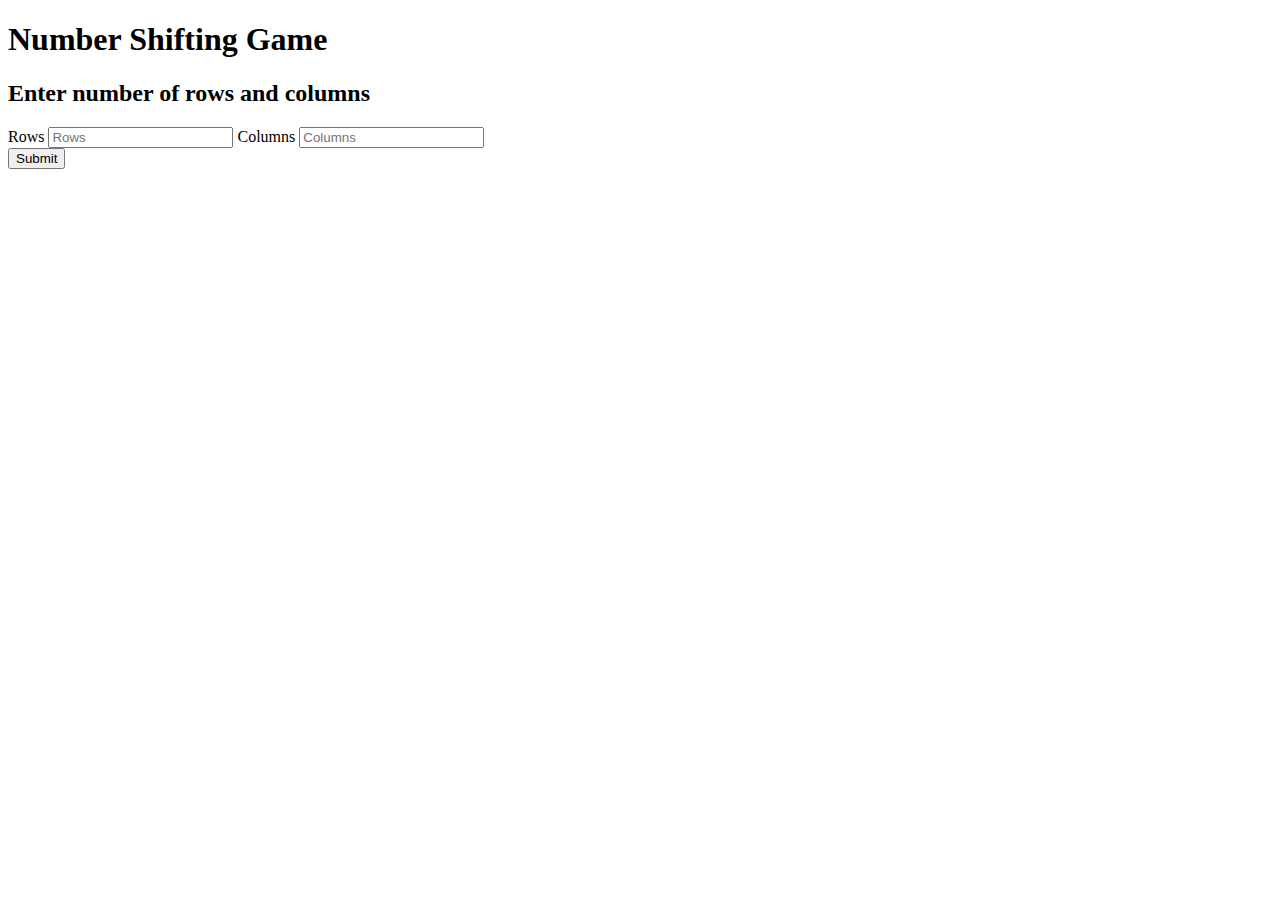
==== try/index.html @ dec5a17d "add heading and fire effect" ====
<!DOCTYPE html>
<html lang="en">

<head>
    <meta charset="UTF-8">
    <meta name="viewport" content="width=device-width, initial-scale=1.0">
    <title>Number Shifting Game</title>
    <link rel="stylesheet" href="assests/css/style.css">
    <script src="assests/js/nsg.js" defer></script>
</head>

<body>
    <div id="div-root">
        <h1 class="font-effect-fire">Number Shifting Game</h1>
        <h2>Enter number of rows and columns</h2>
        <form action="#" method="POST" onsubmit="handleSubmit(event)">
            <label for="rows">Rows</label>
            <input type="text" name="rows" id="rows" placeholder="Rows">
            <label for="columns">Columns</label>
            <input type="text" name="columns" id="columns" placeholder="Columns">
            <br>
            <button type="submit">Submit</button>
        </form>
    </div>
</body>

</html>
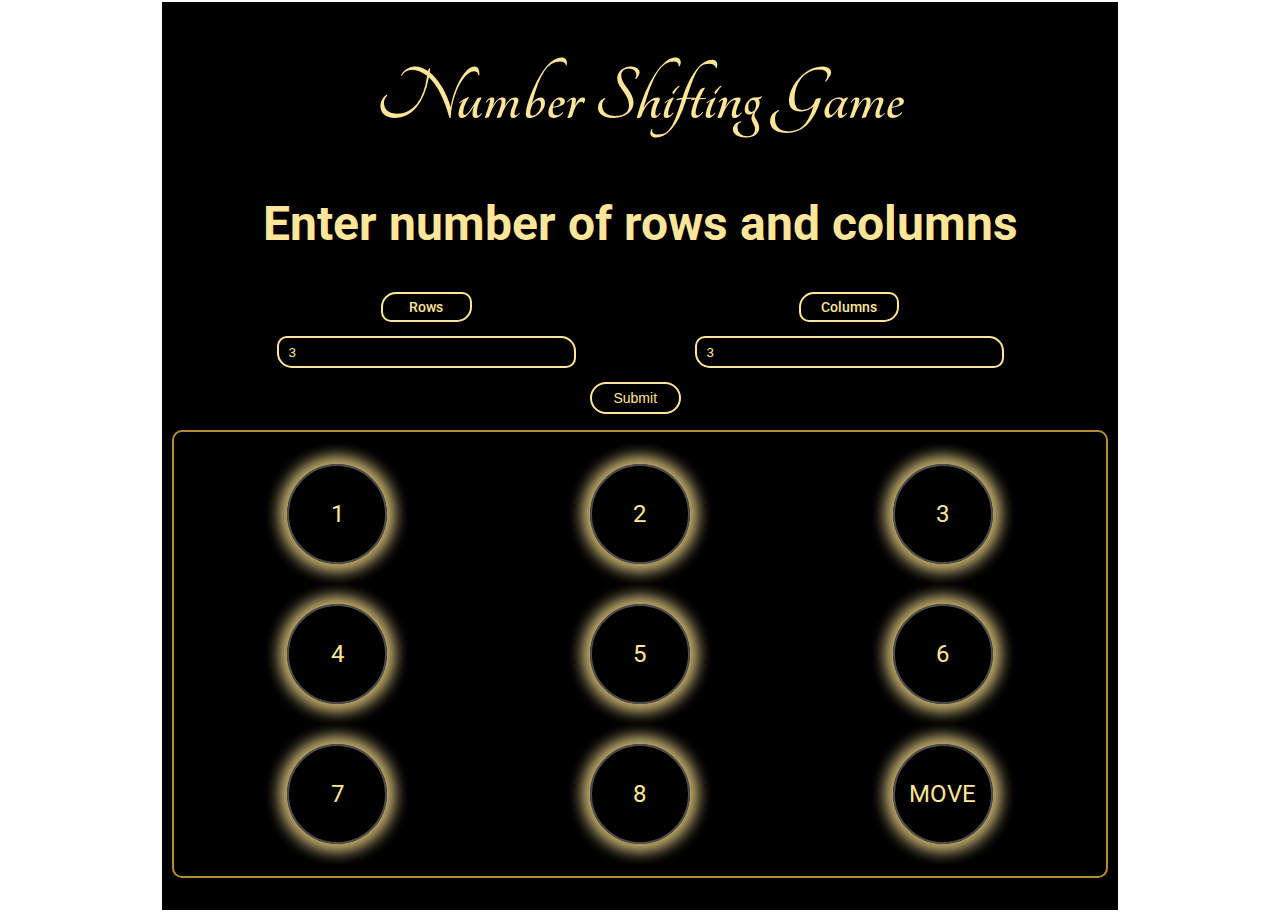
==== commit 31adbff7: "solve little bit" ====
--- a/try/index.html
+++ b/try/index.html
@@ -5,19 +5,19 @@
     <meta charset="UTF-8">
     <meta name="viewport" content="width=device-width, initial-scale=1.0">
     <title>Number Shifting Game</title>
-    <link rel="stylesheet" href="assests/css/style.css">
-    <script src="assests/js/nsg.js" defer></script>
+    <link rel="stylesheet" href="assets/css/style.css">
+    <script src="assets/js/nsg.js" defer></script>
 </head>
 
-<body>
+<body onload="handleSubmit(event)">
     <div id="div-root">
         <h1 class="font-effect-fire">Number Shifting Game</h1>
         <h2>Enter number of rows and columns</h2>
         <form action="#" method="POST" onsubmit="handleSubmit(event)">
             <label for="rows">Rows</label>
-            <input type="text" name="rows" id="rows" placeholder="Rows">
+            <input type="text" name="rows" id="rows" placeholder="3" value="3">
             <label for="columns">Columns</label>
-            <input type="text" name="columns" id="columns" placeholder="Columns">
+            <input type="text" name="columns" id="columns" placeholder="3" value="3">
             <br>
             <button type="submit">Submit</button>
         </form>
--- a/try/assets/css/style.css
+++ b/try/assets/css/style.css
@@ -0,0 +1,143 @@
+@import url("https://fonts.googleapis.com/css?family=Tangerine|Roboto&effect=fire");
+form {
+  display: grid;
+  gap: 0.875rem 0.875rem;
+  grid-template-areas: 'label-row label-col' 'input-row input-col' 'button button';
+  grid-template-columns: repeat(9, 1fr); }
+  form * {
+    border: 2px solid black; }
+  form label {
+    font-size: 0.875rem;
+    font-weight: 500;
+    min-height: 30px;
+    padding: 5px 20px;
+    border: 2px solid #ffe699;
+    border-radius: 15px 10px; }
+  form label[for=rows] {
+    grid-area: label-row;
+    grid-column: 3/span 1; }
+  form label[for=columns] {
+    grid-area: label-col;
+    grid-column: 7/span 1; }
+  form input[name=rows] {
+    grid-area: input-row;
+    grid-column: 2/span 3; }
+  form input[name=columns] {
+    grid-area: input-row;
+    grid-column: 6/span 3; }
+  form input {
+    min-height: 2rem;
+    padding-left: 10px;
+    color: #ffe699;
+    border-radius: 10px 15px;
+    border-color: #ffe699;
+    background-color: black; }
+    form input::placeholder {
+      color: gray; }
+    form input:focus {
+      border-color: #ffe699;
+      outline: none; }
+      form input:focus:focus::placeholder {
+        color: gray; }
+  form button {
+    grid-area: button;
+    grid-column: 5/span 1;
+    color: #ffe699;
+    border-radius: 50px;
+    border-color: #ffe699;
+    background-color: black;
+    height: 2rem;
+    font-size: 0.875rem;
+    text-align: center;
+    margin-bottom: 1rem; }
+    form button:hover {
+      color: black;
+      border: 2px solid black;
+      background-color: #ffe699; }
+
+html {
+  box-sizing: border-box;
+  font-size: 100%; }
+  html *::-webkit-scrollbar {
+    display: none; }
+
+*,
+*::before,
+*::after {
+  box-sizing: inherit; }
+
+body {
+  margin: 0;
+  padding: 0;
+  font-family: 'Roboto', sans-serif; }
+
+#div-root {
+  max-width: 960px;
+  width: 100%;
+  margin: 0 auto;
+  padding: 0 10px;
+  border: 2px solid white;
+  background-color: black;
+  text-align: center;
+  color: #ffe699; }
+
+@keyframes zoom-in-out {
+  0% {
+    scale: 0.9; }
+  50% {
+    scale: 1.1; }
+  100% {
+    scale: 0.9; } }
+@keyframes zoom-in-out2 {
+  0% {
+    transform: scale(0.9, 0.9); }
+  50% {
+    transform: scale(1.1, 1.1); }
+  100% {
+    transform: scale(0.9, 0.9); } }
+@keyframes rotate {
+  from {
+    rotate: 0deg; }
+  to {
+    rotate: 360deg; } }
+.grid {
+  display: grid;
+  place-items: center;
+  padding: 2rem;
+  border: 2px solid #b09030;
+  border-radius: 0.625rem;
+  overflow: auto;
+  margin-bottom: 2rem; }
+
+.grid-items {
+  border: 2px solid #4d4d4d;
+  font-size: 1.5rem;
+  padding: 1rem;
+  border-radius: 50%;
+  width: 100px;
+  height: 100px;
+  display: flex;
+  justify-content: center;
+  align-items: center;
+  box-shadow: 0 0 20px #b09030, 0 0 20px #ffe699, 0 0 20px #e6e6e6;
+  transition: scale 0.2s; }
+  .grid-items:not(:last-child):hover {
+    scale: 1.1; }
+
+h2 {
+  font-size: 3rem;
+  font-family: 'Roboto'; }
+
+h1 {
+  font-size: 5rem;
+  font-family: 'Tangerine'; }
+
+.shift {
+  border-color: white; }
+  .shift.transition {
+    transition: transform ease-in 0.2s; }
+
+.animation {
+  animation: zoom-in-out 1s infinite; }
+
+/*# sourceMappingURL=style.css.map */
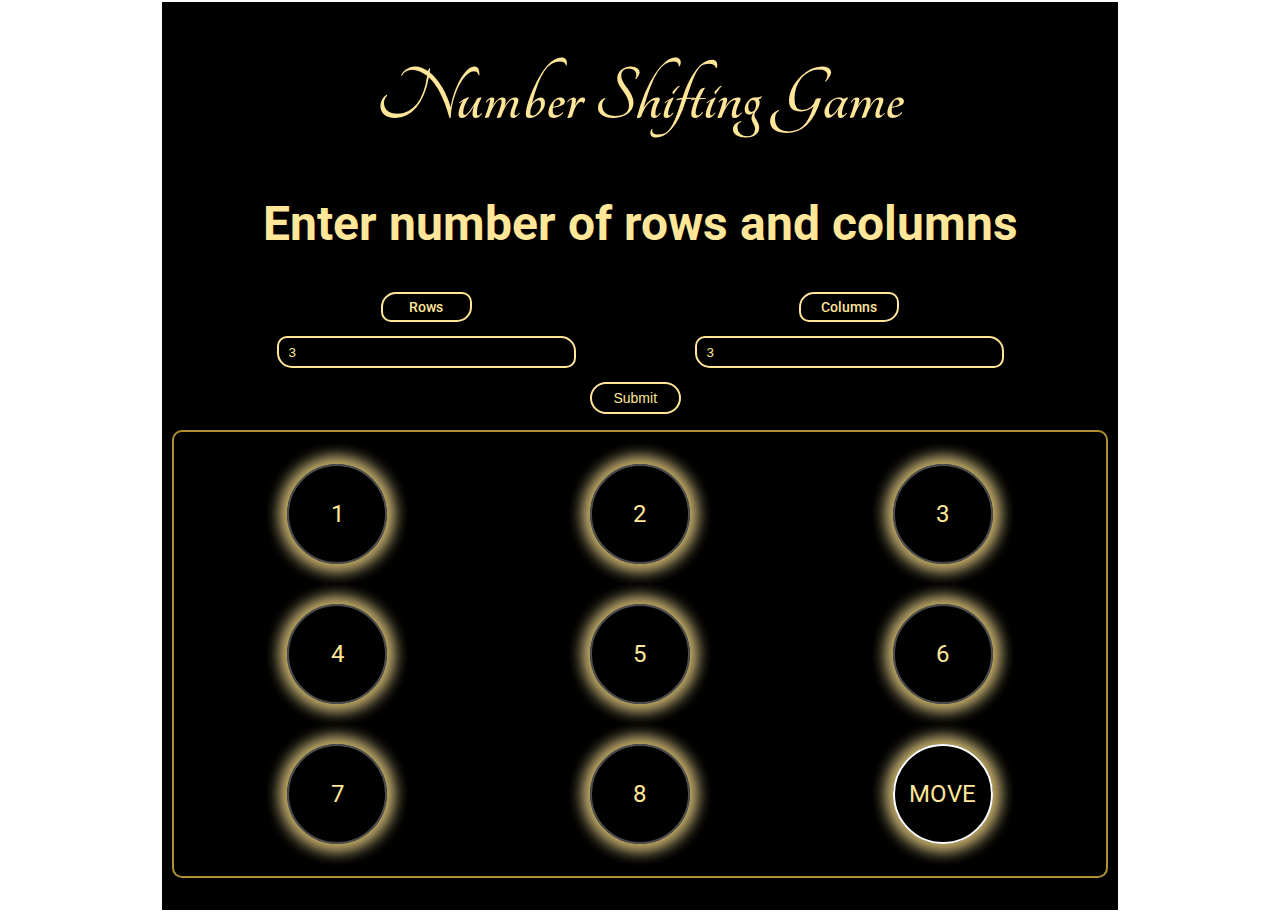
==== commit 5aba229f: "working but without transition animation" ====
--- a/try/index.html
+++ b/try/index.html
@@ -6,7 +6,7 @@
     <meta name="viewport" content="width=device-width, initial-scale=1.0">
     <title>Number Shifting Game</title>
     <link rel="stylesheet" href="assets/css/style.css">
-    <script src="assets/js/nsg.js" defer></script>
+    <script src="assets/js/nsg2.js" defer></script>
 </head>
 
 <body onload="handleSubmit(event)">
--- a/try/assets/css/style.css
+++ b/try/assets/css/style.css
@@ -132,12 +132,13 @@
   font-size: 5rem;
   font-family: 'Tangerine'; }
 
-.shift {
+.dice {
   border-color: white; }
-  .shift.transition {
-    transition: transform ease-in 0.2s; }
+
+.transition {
+  transition: transform ease-in 0.2s; }
 
 .animation {
-  animation: zoom-in-out 1s infinite; }
+  animation: zoom-in-out 2s infinite; }
 
 /*# sourceMappingURL=style.css.map */
